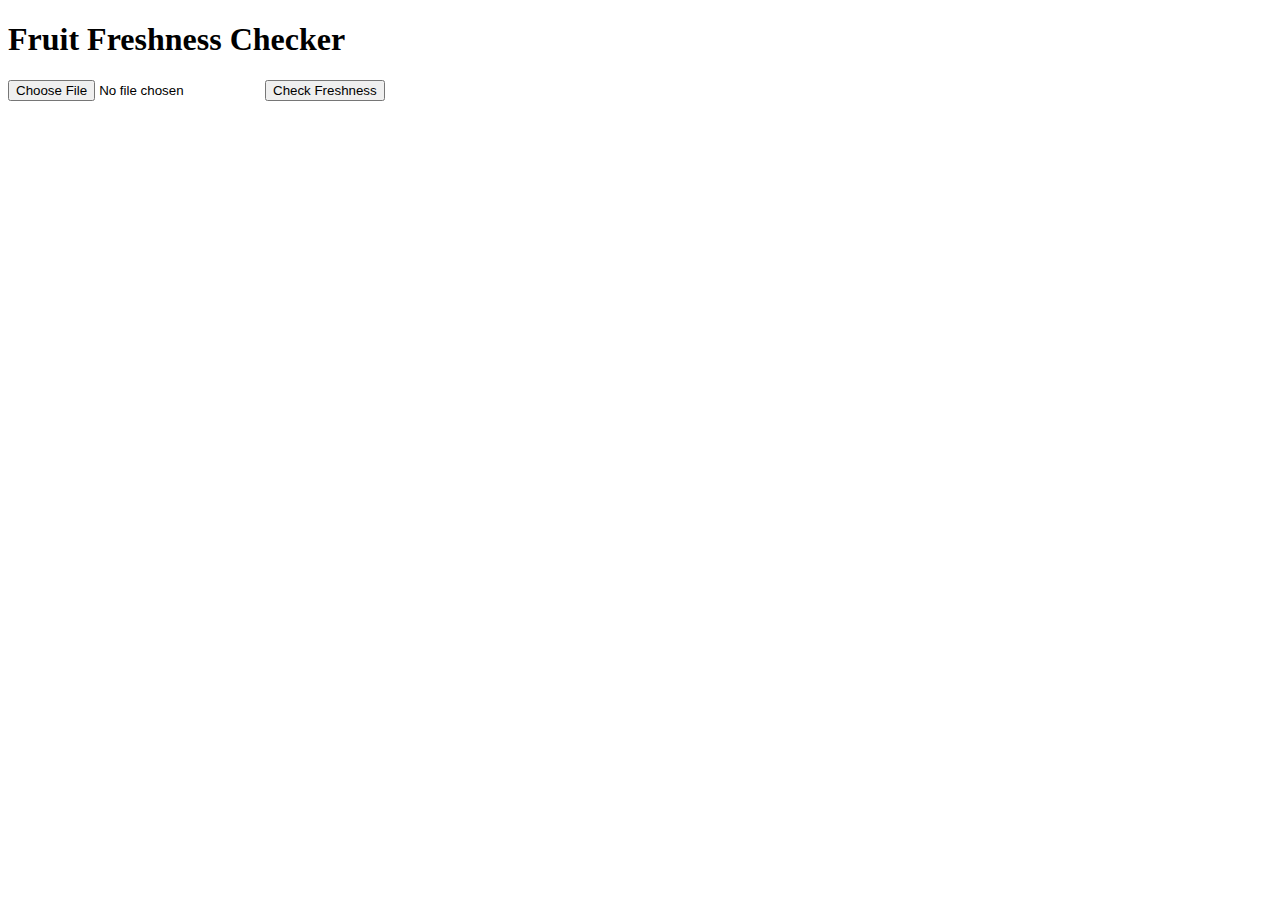
==== website_ml/index.html @ 94f75eff "feat(azure): added 2 templates for both websites. WARNING: the template is centered around the CV mo" ====
<!DOCTYPE html>
<html lang="en">
<head>
    <meta charset="UTF-8">
    <meta name="viewport" content="width=device-width, initial-scale=1.0">
    <title>Fruit Freshness Checker</title>
</head>
<body>
    <h1>Fruit Freshness Checker</h1>
    <form id="uploadForm">
        <input type="file" id="imageInput" accept="image/*" required>
        <button type="submit">Check Freshness</button>
    </form>
    <p id="result"></p>
    <script src="app.js"></script>
</body>
</html>
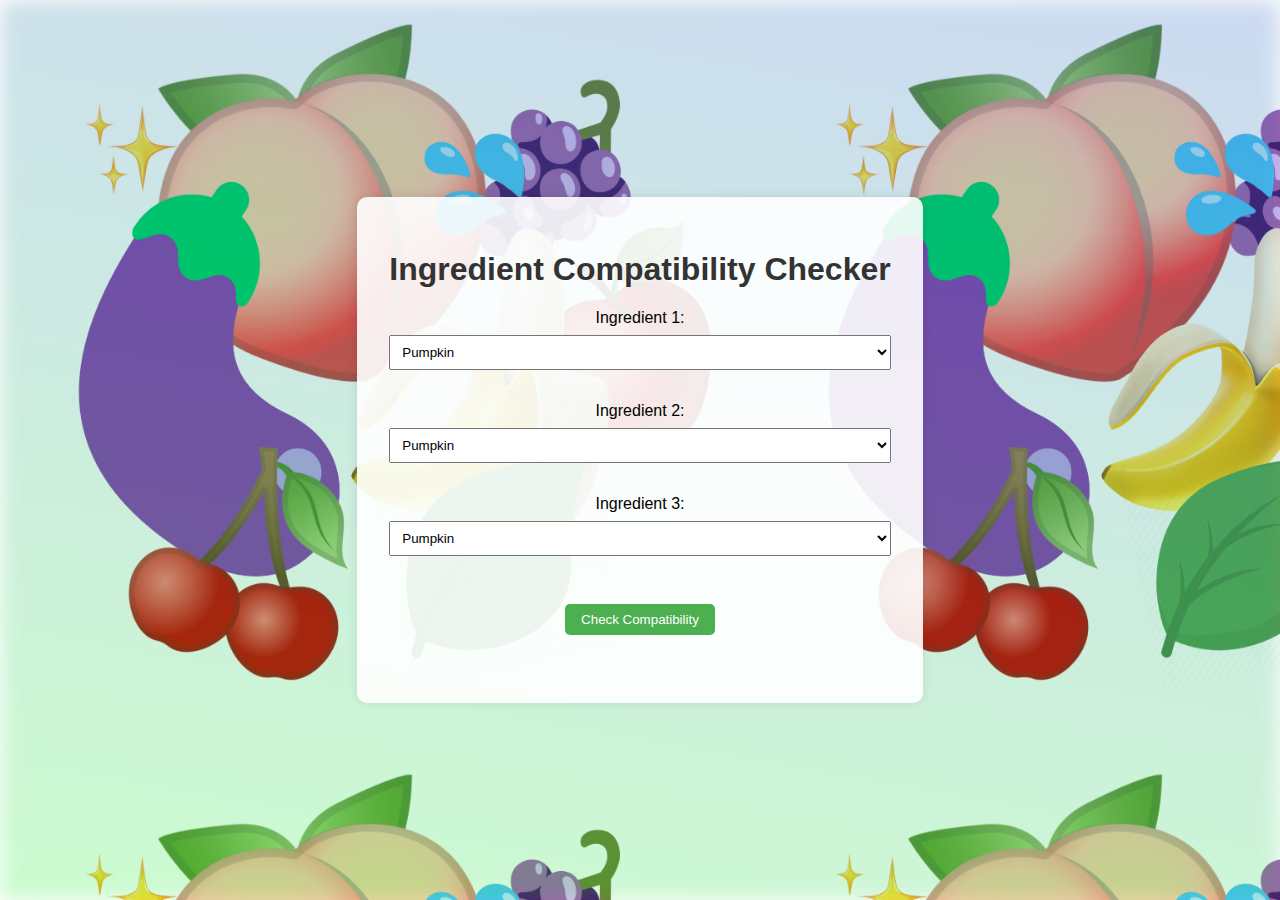
==== commit dcecf460: "feat(ml): website almost working, just need sami and florine to turn on the service, and have the fu" ====
--- a/website_ml/index.html
+++ b/website_ml/index.html
@@ -3,16 +3,143 @@
 <head>
     <meta charset="UTF-8">
     <meta name="viewport" content="width=device-width, initial-scale=1.0">
-    <title>Fruit Freshness Checker</title>
+    <title>Ingredient Compatibility Checker</title>
+    <style>
+        body {
+            display: flex;
+            justify-content: center;
+            align-items: center;
+            height: 100vh;
+            margin: 0;
+            background: url('background.png') repeat;
+            background-size: 750px 750px;
+            animation: moveBackground 30s linear infinite;
+            font-family: Arial, sans-serif;
+        }
+        @keyframes moveBackground {
+            0% {
+                background-position: 0 0;
+            }
+            100% {
+                background-position: 750px -750px;
+            }
+        }
+        body::before {
+            content: '';
+            position: absolute;
+            top: 0;
+            left: 0;
+            right: 0;
+            bottom: 0;
+            background: linear-gradient(10deg, rgba(255, 0, 0, 0.2), rgba(0, 255, 0, 0.2), rgba(0, 0, 255, 0.2));
+            background-size: 300% 300%;
+            filter: blur(10px);
+            z-index: -2;
+            animation: gradientMove 20s ease infinite;
+        }
+        @keyframes gradientMove {
+            0% { background-position: 0% 0%; }
+            50% { background-position: 50% 50%; }
+            100% { background-position: 100% 100%; }
+        }
+        .container {
+            text-align: center;
+            background: rgba(255, 255, 255, 0.9);
+            padding: 2rem;
+            border-radius: 10px;
+            box-shadow: 0 0 10px rgba(0, 0, 0, 0.1);
+        }
+        h1 {
+            color: #333;
+        }
+        .form-group {
+            margin: 1rem 0;
+        }
+        label {
+            display: block;
+            margin-bottom: 0.5rem;
+        }
+        select {
+            width: 100%;
+            padding: 0.5rem;
+            margin-bottom: 1rem;
+        }
+        button {
+            background-color: #4CAF50;
+            color: white;
+            padding: 0.5rem 1rem;
+            border: none;
+            border-radius: 5px;
+            cursor: pointer;
+            margin: 1rem 0;
+            position: relative;
+        }
+        button:hover {
+            background-color: #45a049;
+        }
+        .loading-spinner {
+            display: none;
+            width: 24px;
+            height: 24px;
+            border: 4px solid #f3f3f3;
+            border-top: 4px solid #3498db;
+            border-radius: 50%;
+            animation: spin 1s linear infinite;
+            position: absolute;
+            top: 25%;
+            left: 110%;
+            transform: translateY(-50%);
+        }
+        @keyframes spin {
+            0% {
+                transform: rotate(0deg);
+            }
+            100% {
+                transform: rotate(360deg);
+            }
+        }
+        #result {
+            margin-top: 1rem;
+            font-size: 1.2rem;
+            color: #333;
+        }
+    </style>
 </head>
 <body>
-    <h1>Fruit Freshness Checker</h1>
-    <form id="uploadForm">
-        <input type="file" id="imageInput" accept="image/*" required>
-        <button type="submit">Check Freshness</button>
+<div class="container">
+    <h1>Ingredient Compatibility Checker</h1>
+    <form id="ingredientForm">
+        <div class="form-group">
+            <label for="ingredient1">Ingredient 1:</label>
+            <select id="ingredient1">
+                <option value="Pumpkin">Pumpkin</option>
+                <option value="Allspice">Allspice</option>
+                <option value="Bay Leaf">Bay Leaf</option>
+            </select>
+        </div>
+        <div class="form-group">
+            <label for="ingredient2">Ingredient 2:</label>
+            <select id="ingredient2">
+                <option value="Pumpkin">Pumpkin</option>
+                <option value="Allspice">Allspice</option>
+                <option value="Bay Leaf">Bay Leaf</option>
+            </select>
+        </div>
+        <div class="form-group">
+            <label for="ingredient3">Ingredient 3:</label>
+            <select id="ingredient3">
+                <option value="Pumpkin">Pumpkin</option>
+                <option value="Allspice">Allspice</option>
+                <option value="Bay Leaf">Bay Leaf</option>
+            </select>
+        </div>
+        <div style="position: relative; display: inline-block;">
+            <button type="submit">Check Compatibility</button>
+            <span class="loading-spinner" id="loadingSpinner"></span>
+        </div>
     </form>
     <p id="result"></p>
-    <script src="app.js"></script>
+</div>
+<script src="app.js"></script>
 </body>
 </html>
-
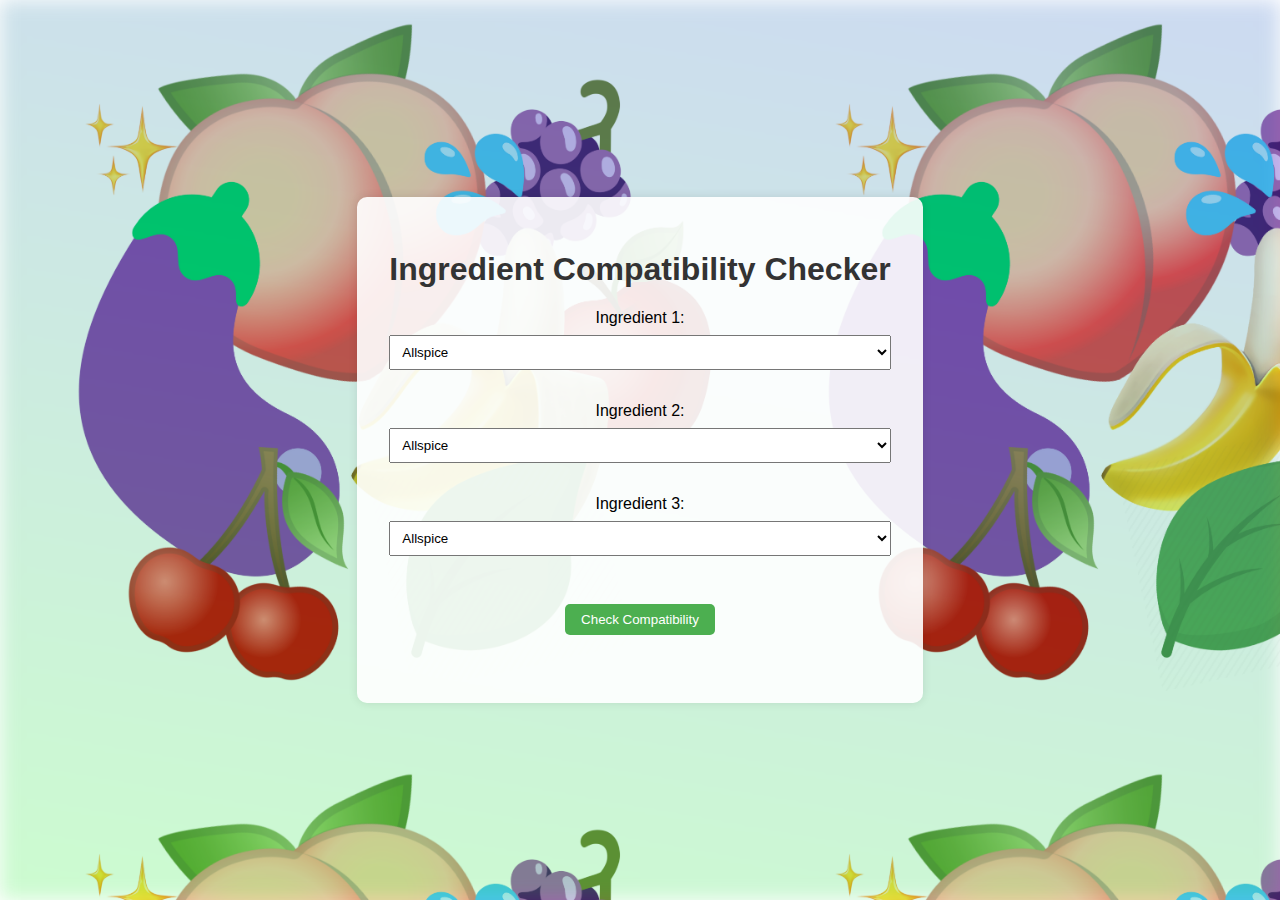
==== commit 565c2489: "feat(ml): website almost working, just need sami and florine to turn on the service. the full list w" ====
--- a/website_ml/index.html
+++ b/website_ml/index.html
@@ -112,25 +112,652 @@
         <div class="form-group">
             <label for="ingredient1">Ingredient 1:</label>
             <select id="ingredient1">
+                <option value="Allspice">Allspice</option>
+                <option value="Almond Butter">Almond Butter</option>
+                <option value="Almond Milk">Almond Milk</option>
+                <option value="Almonds">Almonds</option>
+                <option value="Anchovies">Anchovies</option>
+                <option value="Apple">Apple</option>
+                <option value="Apples">Apples</option>
+                <option value="Artichoke Hearts">Artichoke Hearts</option>
+                <option value="Artichokes">Artichokes</option>
+                <option value="Arugula">Arugula</option>
+                <option value="Asparagus">Asparagus</option>
+                <option value="Avocado">Avocado</option>
+                <option value="BBQ Sauce">BBQ Sauce</option>
+                <option value="Bacon">Bacon</option>
+                <option value="Balsamic Glaze">Balsamic Glaze</option>
+                <option value="Balsamic Vinegar">Balsamic Vinegar</option>
+                <option value="Banana">Banana</option>
+                <option value="Basil">Basil</option>
+                <option value="Bay Leaf">Bay Leaf</option>
+                <option value="Beef">Beef</option>
+                <option value="Bell Pepper">Bell Pepper</option>
+                <option value="Bell Peppers">Bell Peppers</option>
+                <option value="Berries">Berries</option>
+                <option value="Black Beans">Black Beans</option>
+                <option value="Black Pepper">Black Pepper</option>
+                <option value="Blue Cheese">Blue Cheese</option>
+                <option value="Blueberries">Blueberries</option>
+                <option value="Bourbon">Bourbon</option>
+                <option value="Brie Cheese">Brie Cheese</option>
+                <option value="Broccoli">Broccoli</option>
+                <option value="Brown Butter">Brown Butter</option>
+                <option value="Brown Rice">Brown Rice</option>
+                <option value="Brown Sugar">Brown Sugar</option>
+                <option value="Brussels Sprouts">Brussels Sprouts</option>
+                <option value="Buffalo Mozzarella">Buffalo Mozzarella</option>
+                <option value="Buffalo Sauce">Buffalo Sauce</option>
+                <option value="Butter">Butter</option>
+                <option value="Butternut Squash">Butternut Squash</option>
+                <option value="Cajun Seasoning">Cajun Seasoning</option>
+                <option value="Caper Sauce">Caper Sauce</option>
+                <option value="Capers">Capers</option>
+                <option value="Caprese Salad">Caprese Salad</option>
+                <option value="Caramelized Onions">Caramelized Onions</option>
+                <option value="Cheddar Cheese">Cheddar Cheese</option>
+                <option value="Cherry Tomatoes">Cherry Tomatoes</option>
+                <option value="Chia Seeds">Chia Seeds</option>
+                <option value="Chicken">Chicken</option>
+                <option value="Chickpeas">Chickpeas</option>
+                <option value="Chile Peppers">Chile Peppers</option>
+                <option value="Chili Powder">Chili Powder</option>
+                <option value="Chimichurri Sauce">Chimichurri Sauce</option>
+                <option value="Chives">Chives</option>
+                <option value="Chocolate">Chocolate</option>
+                <option value="Chocolate Chips">Chocolate Chips</option>
+                <option value="Chocolate Syrup">Chocolate Syrup</option>
+                <option value="Cider Vinegar">Cider Vinegar</option>
+                <option value="Cilantro">Cilantro</option>
+                <option value="Cinnamon">Cinnamon</option>
+                <option value="Coconut">Coconut</option>
+                <option value="Coconut Flakes">Coconut Flakes</option>
+                <option value="Coconut Milk">Coconut Milk</option>
+                <option value="Coconut Water">Coconut Water</option>
+                <option value="Coriander">Coriander</option>
+                <option value="Corn">Corn</option>
+                <option value="Cottage Cheese">Cottage Cheese</option>
+                <option value="Cranberries">Cranberries</option>
+                <option value="Cream">Cream</option>
+                <option value="Cream Cheese">Cream Cheese</option>
+                <option value="Cucumber">Cucumber</option>
+                <option value="Cumin">Cumin</option>
+                <option value="Curry">Curry</option>
+                <option value="Dark Chocolate">Dark Chocolate</option>
+                <option value="Dijon Mustard">Dijon Mustard</option>
+                <option value="Dill">Dill</option>
+                <option value="Eggplant">Eggplant</option>
+                <option value="Eggs">Eggs</option>
+                <option value="Feta Cheese">Feta Cheese</option>
+                <option value="Fig">Fig</option>
+                <option value="Garlic">Garlic</option>
+                <option value="Garlic Butter">Garlic Butter</option>
+                <option value="Garlic Powder">Garlic Powder</option>
+                <option value="Ginger">Ginger</option>
+                <option value="Goat Cheese">Goat Cheese</option>
+                <option value="Gorgonzola">Gorgonzola</option>
+                <option value="Gouda Cheese">Gouda Cheese</option>
+                <option value="Granola">Granola</option>
+                <option value="Grapes">Grapes</option>
+                <option value="Greek Yogurt">Greek Yogurt</option>
+                <option value="Green Beans">Green Beans</option>
+                <option value="Green Onion">Green Onion</option>
+                <option value="Green Onions">Green Onions</option>
+                <option value="Green Pesto">Green Pesto</option>
+                <option value="Green Tea">Green Tea</option>
+                <option value="Grilled Zucchini">Grilled Zucchini</option>
+                <option value="Gruyere Cheese">Gruyere Cheese</option>
+                <option value="Ham">Ham</option>
+                <option value="Hazelnuts">Hazelnuts</option>
+                <option value="Hollandaise Sauce">Hollandaise Sauce</option>
+                <option value="Honey">Honey</option>
+                <option value="Horseradish">Horseradish</option>
+                <option value="Hummus">Hummus</option>
+                <option value="Jalapeno">Jalapeno</option>
+                <option value="Kalamata Olives">Kalamata Olives</option>
+                <option value="Kale">Kale</option>
+                <option value="Kiwi">Kiwi</option>
+                <option value="Lemon">Lemon</option>
+                <option value="Lemon Pepper">Lemon Pepper</option>
+                <option value="Lemon Zest">Lemon Zest</option>
+                <option value="Lime">Lime</option>
+                <option value="Mango">Mango</option>
+                <option value="Maple Glaze">Maple Glaze</option>
+                <option value="Maple Syrup">Maple Syrup</option>
+                <option value="Mint">Mint</option>
+                <option value="Mozzarella">Mozzarella</option>
+                <option value="Mozzarella Balls">Mozzarella Balls</option>
+                <option value="Mozzarella Cheese">Mozzarella Cheese</option>
+                <option value="Mozzarella Sticks">Mozzarella Sticks</option>
+                <option value="Mushroom">Mushroom</option>
+                <option value="Mushrooms">Mushrooms</option>
+                <option value="Mustard">Mustard</option>
+                <option value="Nutmeg">Nutmeg</option>
+                <option value="Oats">Oats</option>
+                <option value="Olive Oil">Olive Oil</option>
+                <option value="Olive Tapenade">Olive Tapenade</option>
+                <option value="Olives">Olives</option>
+                <option value="Onion">Onion</option>
+                <option value="Onion Powder">Onion Powder</option>
+                <option value="Onions">Onions</option>
+                <option value="Orange">Orange</option>
+                <option value="Orange Juice">Orange Juice</option>
+                <option value="Oregano">Oregano</option>
+                <option value="Papaya">Papaya</option>
+                <option value="Paprika">Paprika</option>
+                <option value="Parmesan Cheese">Parmesan Cheese</option>
+                <option value="Parsley">Parsley</option>
+                <option value="Pasta">Pasta</option>
+                <option value="Peach">Peach</option>
+                <option value="Peanut Butter">Peanut Butter</option>
+                <option value="Pear">Pear</option>
+                <option value="Pecans">Pecans</option>
+                <option value="Peppercorns">Peppercorns</option>
+                <option value="Pepperoni">Pepperoni</option>
+                <option value="Pesto">Pesto</option>
+                <option value="Pico de Gallo">Pico de Gallo</option>
+                <option value="Pine Nuts">Pine Nuts</option>
+                <option value="Pineapple">Pineapple</option>
+                <option value="Pineapple Juice">Pineapple Juice</option>
+                <option value="Pistachios">Pistachios</option>
+                <option value="Pomegranate Seeds">Pomegranate Seeds</option>
+                <option value="Pork">Pork</option>
+                <option value="Potato">Potato</option>
+                <option value="Potatoes">Potatoes</option>
+                <option value="Prosciutto">Prosciutto</option>
                 <option value="Pumpkin">Pumpkin</option>
-                <option value="Allspice">Allspice</option>
-                <option value="Bay Leaf">Bay Leaf</option>
+                <option value="Pumpkin Seeds">Pumpkin Seeds</option>
+                <option value="Queso Fresco">Queso Fresco</option>
+                <option value="Quinoa">Quinoa</option>
+                <option value="Radish">Radish</option>
+                <option value="Ranch Dressing">Ranch Dressing</option>
+                <option value="Raspberry">Raspberry</option>
+                <option value="Red Onion">Red Onion</option>
+                <option value="Red Pepper">Red Pepper</option>
+                <option value="Red Pepper Flakes">Red Pepper Flakes</option>
+                <option value="Red Wine">Red Wine</option>
+                <option value="Rice">Rice</option>
+                <option value="Ricotta">Ricotta</option>
+                <option value="Ricotta Cheese">Ricotta Cheese</option>
+                <option value="Ricotta Salata">Ricotta Salata</option>
+                <option value="Roasted Beets">Roasted Beets</option>
+                <option value="Roasted Eggplant">Roasted Eggplant</option>
+                <option value="Roasted Garlic">Roasted Garlic</option>
+                <option value="Rosemary">Rosemary</option>
+                <option value="Rum">Rum</option>
+                <option value="Sage">Sage</option>
+                <option value="Salmon">Salmon</option>
+                <option value="Salsa">Salsa</option>
+                <option value="Sausage">Sausage</option>
+                <option value="Sesame Seeds">Sesame Seeds</option>
+                <option value="Shallots">Shallots</option>
+                <option value="Shrimp">Shrimp</option>
+                <option value="Smoked Paprika">Smoked Paprika</option>
+                <option value="Smoked Salmon">Smoked Salmon</option>
+                <option value="Sour Cream">Sour Cream</option>
+                <option value="Soy Sauce">Soy Sauce</option>
+                <option value="Spinach">Spinach</option>
+                <option value="Sriracha">Sriracha</option>
+                <option value="Strawberries">Strawberries</option>
+                <option value="Strawberry">Strawberry</option>
+                <option value="Sun-Dried Tomatoes">Sun-Dried Tomatoes</option>
+                <option value="Sun-dried Tomatoes">Sun-dried Tomatoes</option>
+                <option value="Sundried Tomato Pesto">Sundried Tomato Pesto</option>
+                <option value="Sundried Tomatoes">Sundried Tomatoes</option>
+                <option value="Sweet Potato">Sweet Potato</option>
+                <option value="Swiss Cheese">Swiss Cheese</option>
+                <option value="Tahini">Tahini</option>
+                <option value="Tarragon">Tarragon</option>
+                <option value="Teriyaki Glaze">Teriyaki Glaze</option>
+                <option value="Teriyaki Sauce">Teriyaki Sauce</option>
+                <option value="Thyme">Thyme</option>
+                <option value="Tomato">Tomato</option>
+                <option value="Tzatziki Sauce">Tzatziki Sauce</option>
+                <option value="Vanilla Extract">Vanilla Extract</option>
+                <option value="Vanilla Ice Cream">Vanilla Ice Cream</option>
+                <option value="Vanilla Yogurt">Vanilla Yogurt</option>
+                <option value="Walnut">Walnut</option>
+                <option value="Walnuts">Walnuts</option>
+                <option value="Watercress">Watercress</option>
+                <option value="Watermelon">Watermelon</option>
+                <option value="White Chocolate">White Chocolate</option>
+                <option value="White Wine">White Wine</option>
+                <option value="Yogurt">Yogurt</option>
+                <option value="Zucchini">Zucchini</option>
             </select>
         </div>
         <div class="form-group">
             <label for="ingredient2">Ingredient 2:</label>
             <select id="ingredient2">
+                <option value="Allspice">Allspice</option>
+                <option value="Almond Butter">Almond Butter</option>
+                <option value="Almond Milk">Almond Milk</option>
+                <option value="Almonds">Almonds</option>
+                <option value="Anchovies">Anchovies</option>
+                <option value="Apple">Apple</option>
+                <option value="Apples">Apples</option>
+                <option value="Artichoke Hearts">Artichoke Hearts</option>
+                <option value="Artichokes">Artichokes</option>
+                <option value="Arugula">Arugula</option>
+                <option value="Asparagus">Asparagus</option>
+                <option value="Avocado">Avocado</option>
+                <option value="BBQ Sauce">BBQ Sauce</option>
+                <option value="Bacon">Bacon</option>
+                <option value="Balsamic Glaze">Balsamic Glaze</option>
+                <option value="Balsamic Vinegar">Balsamic Vinegar</option>
+                <option value="Banana">Banana</option>
+                <option value="Basil">Basil</option>
+                <option value="Bay Leaf">Bay Leaf</option>
+                <option value="Beef">Beef</option>
+                <option value="Bell Pepper">Bell Pepper</option>
+                <option value="Bell Peppers">Bell Peppers</option>
+                <option value="Berries">Berries</option>
+                <option value="Black Beans">Black Beans</option>
+                <option value="Black Pepper">Black Pepper</option>
+                <option value="Blue Cheese">Blue Cheese</option>
+                <option value="Blueberries">Blueberries</option>
+                <option value="Bourbon">Bourbon</option>
+                <option value="Brie Cheese">Brie Cheese</option>
+                <option value="Broccoli">Broccoli</option>
+                <option value="Brown Butter">Brown Butter</option>
+                <option value="Brown Rice">Brown Rice</option>
+                <option value="Brown Sugar">Brown Sugar</option>
+                <option value="Brussels Sprouts">Brussels Sprouts</option>
+                <option value="Buffalo Mozzarella">Buffalo Mozzarella</option>
+                <option value="Buffalo Sauce">Buffalo Sauce</option>
+                <option value="Butter">Butter</option>
+                <option value="Butternut Squash">Butternut Squash</option>
+                <option value="Cajun Seasoning">Cajun Seasoning</option>
+                <option value="Caper Sauce">Caper Sauce</option>
+                <option value="Capers">Capers</option>
+                <option value="Caprese Salad">Caprese Salad</option>
+                <option value="Caramelized Onions">Caramelized Onions</option>
+                <option value="Cheddar Cheese">Cheddar Cheese</option>
+                <option value="Cherry Tomatoes">Cherry Tomatoes</option>
+                <option value="Chia Seeds">Chia Seeds</option>
+                <option value="Chicken">Chicken</option>
+                <option value="Chickpeas">Chickpeas</option>
+                <option value="Chile Peppers">Chile Peppers</option>
+                <option value="Chili Powder">Chili Powder</option>
+                <option value="Chimichurri Sauce">Chimichurri Sauce</option>
+                <option value="Chives">Chives</option>
+                <option value="Chocolate">Chocolate</option>
+                <option value="Chocolate Chips">Chocolate Chips</option>
+                <option value="Chocolate Syrup">Chocolate Syrup</option>
+                <option value="Cider Vinegar">Cider Vinegar</option>
+                <option value="Cilantro">Cilantro</option>
+                <option value="Cinnamon">Cinnamon</option>
+                <option value="Coconut">Coconut</option>
+                <option value="Coconut Flakes">Coconut Flakes</option>
+                <option value="Coconut Milk">Coconut Milk</option>
+                <option value="Coconut Water">Coconut Water</option>
+                <option value="Coriander">Coriander</option>
+                <option value="Corn">Corn</option>
+                <option value="Cottage Cheese">Cottage Cheese</option>
+                <option value="Cranberries">Cranberries</option>
+                <option value="Cream">Cream</option>
+                <option value="Cream Cheese">Cream Cheese</option>
+                <option value="Cucumber">Cucumber</option>
+                <option value="Cumin">Cumin</option>
+                <option value="Curry">Curry</option>
+                <option value="Dark Chocolate">Dark Chocolate</option>
+                <option value="Dijon Mustard">Dijon Mustard</option>
+                <option value="Dill">Dill</option>
+                <option value="Eggplant">Eggplant</option>
+                <option value="Eggs">Eggs</option>
+                <option value="Feta Cheese">Feta Cheese</option>
+                <option value="Fig">Fig</option>
+                <option value="Garlic">Garlic</option>
+                <option value="Garlic Butter">Garlic Butter</option>
+                <option value="Garlic Powder">Garlic Powder</option>
+                <option value="Ginger">Ginger</option>
+                <option value="Goat Cheese">Goat Cheese</option>
+                <option value="Gorgonzola">Gorgonzola</option>
+                <option value="Gouda Cheese">Gouda Cheese</option>
+                <option value="Granola">Granola</option>
+                <option value="Grapes">Grapes</option>
+                <option value="Greek Yogurt">Greek Yogurt</option>
+                <option value="Green Beans">Green Beans</option>
+                <option value="Green Onion">Green Onion</option>
+                <option value="Green Onions">Green Onions</option>
+                <option value="Green Pesto">Green Pesto</option>
+                <option value="Green Tea">Green Tea</option>
+                <option value="Grilled Zucchini">Grilled Zucchini</option>
+                <option value="Gruyere Cheese">Gruyere Cheese</option>
+                <option value="Ham">Ham</option>
+                <option value="Hazelnuts">Hazelnuts</option>
+                <option value="Hollandaise Sauce">Hollandaise Sauce</option>
+                <option value="Honey">Honey</option>
+                <option value="Horseradish">Horseradish</option>
+                <option value="Hummus">Hummus</option>
+                <option value="Jalapeno">Jalapeno</option>
+                <option value="Kalamata Olives">Kalamata Olives</option>
+                <option value="Kale">Kale</option>
+                <option value="Kiwi">Kiwi</option>
+                <option value="Lemon">Lemon</option>
+                <option value="Lemon Pepper">Lemon Pepper</option>
+                <option value="Lemon Zest">Lemon Zest</option>
+                <option value="Lime">Lime</option>
+                <option value="Mango">Mango</option>
+                <option value="Maple Glaze">Maple Glaze</option>
+                <option value="Maple Syrup">Maple Syrup</option>
+                <option value="Mint">Mint</option>
+                <option value="Mozzarella">Mozzarella</option>
+                <option value="Mozzarella Balls">Mozzarella Balls</option>
+                <option value="Mozzarella Cheese">Mozzarella Cheese</option>
+                <option value="Mozzarella Sticks">Mozzarella Sticks</option>
+                <option value="Mushroom">Mushroom</option>
+                <option value="Mushrooms">Mushrooms</option>
+                <option value="Mustard">Mustard</option>
+                <option value="Nutmeg">Nutmeg</option>
+                <option value="Oats">Oats</option>
+                <option value="Olive Oil">Olive Oil</option>
+                <option value="Olive Tapenade">Olive Tapenade</option>
+                <option value="Olives">Olives</option>
+                <option value="Onion">Onion</option>
+                <option value="Onion Powder">Onion Powder</option>
+                <option value="Onions">Onions</option>
+                <option value="Orange">Orange</option>
+                <option value="Orange Juice">Orange Juice</option>
+                <option value="Oregano">Oregano</option>
+                <option value="Papaya">Papaya</option>
+                <option value="Paprika">Paprika</option>
+                <option value="Parmesan Cheese">Parmesan Cheese</option>
+                <option value="Parsley">Parsley</option>
+                <option value="Pasta">Pasta</option>
+                <option value="Peach">Peach</option>
+                <option value="Peanut Butter">Peanut Butter</option>
+                <option value="Pear">Pear</option>
+                <option value="Pecans">Pecans</option>
+                <option value="Peppercorns">Peppercorns</option>
+                <option value="Pepperoni">Pepperoni</option>
+                <option value="Pesto">Pesto</option>
+                <option value="Pico de Gallo">Pico de Gallo</option>
+                <option value="Pine Nuts">Pine Nuts</option>
+                <option value="Pineapple">Pineapple</option>
+                <option value="Pineapple Juice">Pineapple Juice</option>
+                <option value="Pistachios">Pistachios</option>
+                <option value="Pomegranate Seeds">Pomegranate Seeds</option>
+                <option value="Pork">Pork</option>
+                <option value="Potato">Potato</option>
+                <option value="Potatoes">Potatoes</option>
+                <option value="Prosciutto">Prosciutto</option>
                 <option value="Pumpkin">Pumpkin</option>
-                <option value="Allspice">Allspice</option>
-                <option value="Bay Leaf">Bay Leaf</option>
+                <option value="Pumpkin Seeds">Pumpkin Seeds</option>
+                <option value="Queso Fresco">Queso Fresco</option>
+                <option value="Quinoa">Quinoa</option>
+                <option value="Radish">Radish</option>
+                <option value="Ranch Dressing">Ranch Dressing</option>
+                <option value="Raspberry">Raspberry</option>
+                <option value="Red Onion">Red Onion</option>
+                <option value="Red Pepper">Red Pepper</option>
+                <option value="Red Pepper Flakes">Red Pepper Flakes</option>
+                <option value="Red Wine">Red Wine</option>
+                <option value="Rice">Rice</option>
+                <option value="Ricotta">Ricotta</option>
+                <option value="Ricotta Cheese">Ricotta Cheese</option>
+                <option value="Ricotta Salata">Ricotta Salata</option>
+                <option value="Roasted Beets">Roasted Beets</option>
+                <option value="Roasted Eggplant">Roasted Eggplant</option>
+                <option value="Roasted Garlic">Roasted Garlic</option>
+                <option value="Rosemary">Rosemary</option>
+                <option value="Rum">Rum</option>
+                <option value="Sage">Sage</option>
+                <option value="Salmon">Salmon</option>
+                <option value="Salsa">Salsa</option>
+                <option value="Sausage">Sausage</option>
+                <option value="Sesame Seeds">Sesame Seeds</option>
+                <option value="Shallots">Shallots</option>
+                <option value="Shrimp">Shrimp</option>
+                <option value="Smoked Paprika">Smoked Paprika</option>
+                <option value="Smoked Salmon">Smoked Salmon</option>
+                <option value="Sour Cream">Sour Cream</option>
+                <option value="Soy Sauce">Soy Sauce</option>
+                <option value="Spinach">Spinach</option>
+                <option value="Sriracha">Sriracha</option>
+                <option value="Strawberries">Strawberries</option>
+                <option value="Strawberry">Strawberry</option>
+                <option value="Sun-Dried Tomatoes">Sun-Dried Tomatoes</option>
+                <option value="Sun-dried Tomatoes">Sun-dried Tomatoes</option>
+                <option value="Sundried Tomato Pesto">Sundried Tomato Pesto</option>
+                <option value="Sundried Tomatoes">Sundried Tomatoes</option>
+                <option value="Sweet Potato">Sweet Potato</option>
+                <option value="Swiss Cheese">Swiss Cheese</option>
+                <option value="Tahini">Tahini</option>
+                <option value="Tarragon">Tarragon</option>
+                <option value="Teriyaki Glaze">Teriyaki Glaze</option>
+                <option value="Teriyaki Sauce">Teriyaki Sauce</option>
+                <option value="Thyme">Thyme</option>
+                <option value="Tomato">Tomato</option>
+                <option value="Tzatziki Sauce">Tzatziki Sauce</option>
+                <option value="Vanilla Extract">Vanilla Extract</option>
+                <option value="Vanilla Ice Cream">Vanilla Ice Cream</option>
+                <option value="Vanilla Yogurt">Vanilla Yogurt</option>
+                <option value="Walnut">Walnut</option>
+                <option value="Walnuts">Walnuts</option>
+                <option value="Watercress">Watercress</option>
+                <option value="Watermelon">Watermelon</option>
+                <option value="White Chocolate">White Chocolate</option>
+                <option value="White Wine">White Wine</option>
+                <option value="Yogurt">Yogurt</option>
+                <option value="Zucchini">Zucchini</option>
             </select>
         </div>
         <div class="form-group">
             <label for="ingredient3">Ingredient 3:</label>
             <select id="ingredient3">
+                <option value="Allspice">Allspice</option>
+                <option value="Almond Butter">Almond Butter</option>
+                <option value="Almond Milk">Almond Milk</option>
+                <option value="Almonds">Almonds</option>
+                <option value="Anchovies">Anchovies</option>
+                <option value="Apple">Apple</option>
+                <option value="Apples">Apples</option>
+                <option value="Artichoke Hearts">Artichoke Hearts</option>
+                <option value="Artichokes">Artichokes</option>
+                <option value="Arugula">Arugula</option>
+                <option value="Asparagus">Asparagus</option>
+                <option value="Avocado">Avocado</option>
+                <option value="BBQ Sauce">BBQ Sauce</option>
+                <option value="Bacon">Bacon</option>
+                <option value="Balsamic Glaze">Balsamic Glaze</option>
+                <option value="Balsamic Vinegar">Balsamic Vinegar</option>
+                <option value="Banana">Banana</option>
+                <option value="Basil">Basil</option>
+                <option value="Bay Leaf">Bay Leaf</option>
+                <option value="Beef">Beef</option>
+                <option value="Bell Pepper">Bell Pepper</option>
+                <option value="Bell Peppers">Bell Peppers</option>
+                <option value="Berries">Berries</option>
+                <option value="Black Beans">Black Beans</option>
+                <option value="Black Pepper">Black Pepper</option>
+                <option value="Blue Cheese">Blue Cheese</option>
+                <option value="Blueberries">Blueberries</option>
+                <option value="Bourbon">Bourbon</option>
+                <option value="Brie Cheese">Brie Cheese</option>
+                <option value="Broccoli">Broccoli</option>
+                <option value="Brown Butter">Brown Butter</option>
+                <option value="Brown Rice">Brown Rice</option>
+                <option value="Brown Sugar">Brown Sugar</option>
+                <option value="Brussels Sprouts">Brussels Sprouts</option>
+                <option value="Buffalo Mozzarella">Buffalo Mozzarella</option>
+                <option value="Buffalo Sauce">Buffalo Sauce</option>
+                <option value="Butter">Butter</option>
+                <option value="Butternut Squash">Butternut Squash</option>
+                <option value="Cajun Seasoning">Cajun Seasoning</option>
+                <option value="Caper Sauce">Caper Sauce</option>
+                <option value="Capers">Capers</option>
+                <option value="Caprese Salad">Caprese Salad</option>
+                <option value="Caramelized Onions">Caramelized Onions</option>
+                <option value="Cheddar Cheese">Cheddar Cheese</option>
+                <option value="Cherry Tomatoes">Cherry Tomatoes</option>
+                <option value="Chia Seeds">Chia Seeds</option>
+                <option value="Chicken">Chicken</option>
+                <option value="Chickpeas">Chickpeas</option>
+                <option value="Chile Peppers">Chile Peppers</option>
+                <option value="Chili Powder">Chili Powder</option>
+                <option value="Chimichurri Sauce">Chimichurri Sauce</option>
+                <option value="Chives">Chives</option>
+                <option value="Chocolate">Chocolate</option>
+                <option value="Chocolate Chips">Chocolate Chips</option>
+                <option value="Chocolate Syrup">Chocolate Syrup</option>
+                <option value="Cider Vinegar">Cider Vinegar</option>
+                <option value="Cilantro">Cilantro</option>
+                <option value="Cinnamon">Cinnamon</option>
+                <option value="Coconut">Coconut</option>
+                <option value="Coconut Flakes">Coconut Flakes</option>
+                <option value="Coconut Milk">Coconut Milk</option>
+                <option value="Coconut Water">Coconut Water</option>
+                <option value="Coriander">Coriander</option>
+                <option value="Corn">Corn</option>
+                <option value="Cottage Cheese">Cottage Cheese</option>
+                <option value="Cranberries">Cranberries</option>
+                <option value="Cream">Cream</option>
+                <option value="Cream Cheese">Cream Cheese</option>
+                <option value="Cucumber">Cucumber</option>
+                <option value="Cumin">Cumin</option>
+                <option value="Curry">Curry</option>
+                <option value="Dark Chocolate">Dark Chocolate</option>
+                <option value="Dijon Mustard">Dijon Mustard</option>
+                <option value="Dill">Dill</option>
+                <option value="Eggplant">Eggplant</option>
+                <option value="Eggs">Eggs</option>
+                <option value="Feta Cheese">Feta Cheese</option>
+                <option value="Fig">Fig</option>
+                <option value="Garlic">Garlic</option>
+                <option value="Garlic Butter">Garlic Butter</option>
+                <option value="Garlic Powder">Garlic Powder</option>
+                <option value="Ginger">Ginger</option>
+                <option value="Goat Cheese">Goat Cheese</option>
+                <option value="Gorgonzola">Gorgonzola</option>
+                <option value="Gouda Cheese">Gouda Cheese</option>
+                <option value="Granola">Granola</option>
+                <option value="Grapes">Grapes</option>
+                <option value="Greek Yogurt">Greek Yogurt</option>
+                <option value="Green Beans">Green Beans</option>
+                <option value="Green Onion">Green Onion</option>
+                <option value="Green Onions">Green Onions</option>
+                <option value="Green Pesto">Green Pesto</option>
+                <option value="Green Tea">Green Tea</option>
+                <option value="Grilled Zucchini">Grilled Zucchini</option>
+                <option value="Gruyere Cheese">Gruyere Cheese</option>
+                <option value="Ham">Ham</option>
+                <option value="Hazelnuts">Hazelnuts</option>
+                <option value="Hollandaise Sauce">Hollandaise Sauce</option>
+                <option value="Honey">Honey</option>
+                <option value="Horseradish">Horseradish</option>
+                <option value="Hummus">Hummus</option>
+                <option value="Jalapeno">Jalapeno</option>
+                <option value="Kalamata Olives">Kalamata Olives</option>
+                <option value="Kale">Kale</option>
+                <option value="Kiwi">Kiwi</option>
+                <option value="Lemon">Lemon</option>
+                <option value="Lemon Pepper">Lemon Pepper</option>
+                <option value="Lemon Zest">Lemon Zest</option>
+                <option value="Lime">Lime</option>
+                <option value="Mango">Mango</option>
+                <option value="Maple Glaze">Maple Glaze</option>
+                <option value="Maple Syrup">Maple Syrup</option>
+                <option value="Mint">Mint</option>
+                <option value="Mozzarella">Mozzarella</option>
+                <option value="Mozzarella Balls">Mozzarella Balls</option>
+                <option value="Mozzarella Cheese">Mozzarella Cheese</option>
+                <option value="Mozzarella Sticks">Mozzarella Sticks</option>
+                <option value="Mushroom">Mushroom</option>
+                <option value="Mushrooms">Mushrooms</option>
+                <option value="Mustard">Mustard</option>
+                <option value="Nutmeg">Nutmeg</option>
+                <option value="Oats">Oats</option>
+                <option value="Olive Oil">Olive Oil</option>
+                <option value="Olive Tapenade">Olive Tapenade</option>
+                <option value="Olives">Olives</option>
+                <option value="Onion">Onion</option>
+                <option value="Onion Powder">Onion Powder</option>
+                <option value="Onions">Onions</option>
+                <option value="Orange">Orange</option>
+                <option value="Orange Juice">Orange Juice</option>
+                <option value="Oregano">Oregano</option>
+                <option value="Papaya">Papaya</option>
+                <option value="Paprika">Paprika</option>
+                <option value="Parmesan Cheese">Parmesan Cheese</option>
+                <option value="Parsley">Parsley</option>
+                <option value="Pasta">Pasta</option>
+                <option value="Peach">Peach</option>
+                <option value="Peanut Butter">Peanut Butter</option>
+                <option value="Pear">Pear</option>
+                <option value="Pecans">Pecans</option>
+                <option value="Peppercorns">Peppercorns</option>
+                <option value="Pepperoni">Pepperoni</option>
+                <option value="Pesto">Pesto</option>
+                <option value="Pico de Gallo">Pico de Gallo</option>
+                <option value="Pine Nuts">Pine Nuts</option>
+                <option value="Pineapple">Pineapple</option>
+                <option value="Pineapple Juice">Pineapple Juice</option>
+                <option value="Pistachios">Pistachios</option>
+                <option value="Pomegranate Seeds">Pomegranate Seeds</option>
+                <option value="Pork">Pork</option>
+                <option value="Potato">Potato</option>
+                <option value="Potatoes">Potatoes</option>
+                <option value="Prosciutto">Prosciutto</option>
                 <option value="Pumpkin">Pumpkin</option>
-                <option value="Allspice">Allspice</option>
-                <option value="Bay Leaf">Bay Leaf</option>
+                <option value="Pumpkin Seeds">Pumpkin Seeds</option>
+                <option value="Queso Fresco">Queso Fresco</option>
+                <option value="Quinoa">Quinoa</option>
+                <option value="Radish">Radish</option>
+                <option value="Ranch Dressing">Ranch Dressing</option>
+                <option value="Raspberry">Raspberry</option>
+                <option value="Red Onion">Red Onion</option>
+                <option value="Red Pepper">Red Pepper</option>
+                <option value="Red Pepper Flakes">Red Pepper Flakes</option>
+                <option value="Red Wine">Red Wine</option>
+                <option value="Rice">Rice</option>
+                <option value="Ricotta">Ricotta</option>
+                <option value="Ricotta Cheese">Ricotta Cheese</option>
+                <option value="Ricotta Salata">Ricotta Salata</option>
+                <option value="Roasted Beets">Roasted Beets</option>
+                <option value="Roasted Eggplant">Roasted Eggplant</option>
+                <option value="Roasted Garlic">Roasted Garlic</option>
+                <option value="Rosemary">Rosemary</option>
+                <option value="Rum">Rum</option>
+                <option value="Sage">Sage</option>
+                <option value="Salmon">Salmon</option>
+                <option value="Salsa">Salsa</option>
+                <option value="Sausage">Sausage</option>
+                <option value="Sesame Seeds">Sesame Seeds</option>
+                <option value="Shallots">Shallots</option>
+                <option value="Shrimp">Shrimp</option>
+                <option value="Smoked Paprika">Smoked Paprika</option>
+                <option value="Smoked Salmon">Smoked Salmon</option>
+                <option value="Sour Cream">Sour Cream</option>
+                <option value="Soy Sauce">Soy Sauce</option>
+                <option value="Spinach">Spinach</option>
+                <option value="Sriracha">Sriracha</option>
+                <option value="Strawberries">Strawberries</option>
+                <option value="Strawberry">Strawberry</option>
+                <option value="Sun-Dried Tomatoes">Sun-Dried Tomatoes</option>
+                <option value="Sun-dried Tomatoes">Sun-dried Tomatoes</option>
+                <option value="Sundried Tomato Pesto">Sundried Tomato Pesto</option>
+                <option value="Sundried Tomatoes">Sundried Tomatoes</option>
+                <option value="Sweet Potato">Sweet Potato</option>
+                <option value="Swiss Cheese">Swiss Cheese</option>
+                <option value="Tahini">Tahini</option>
+                <option value="Tarragon">Tarragon</option>
+                <option value="Teriyaki Glaze">Teriyaki Glaze</option>
+                <option value="Teriyaki Sauce">Teriyaki Sauce</option>
+                <option value="Thyme">Thyme</option>
+                <option value="Tomato">Tomato</option>
+                <option value="Tzatziki Sauce">Tzatziki Sauce</option>
+                <option value="Vanilla Extract">Vanilla Extract</option>
+                <option value="Vanilla Ice Cream">Vanilla Ice Cream</option>
+                <option value="Vanilla Yogurt">Vanilla Yogurt</option>
+                <option value="Walnut">Walnut</option>
+                <option value="Walnuts">Walnuts</option>
+                <option value="Watercress">Watercress</option>
+                <option value="Watermelon">Watermelon</option>
+                <option value="White Chocolate">White Chocolate</option>
+                <option value="White Wine">White Wine</option>
+                <option value="Yogurt">Yogurt</option>
+                <option value="Zucchini">Zucchini</option>
             </select>
         </div>
         <div style="position: relative; display: inline-block;">
